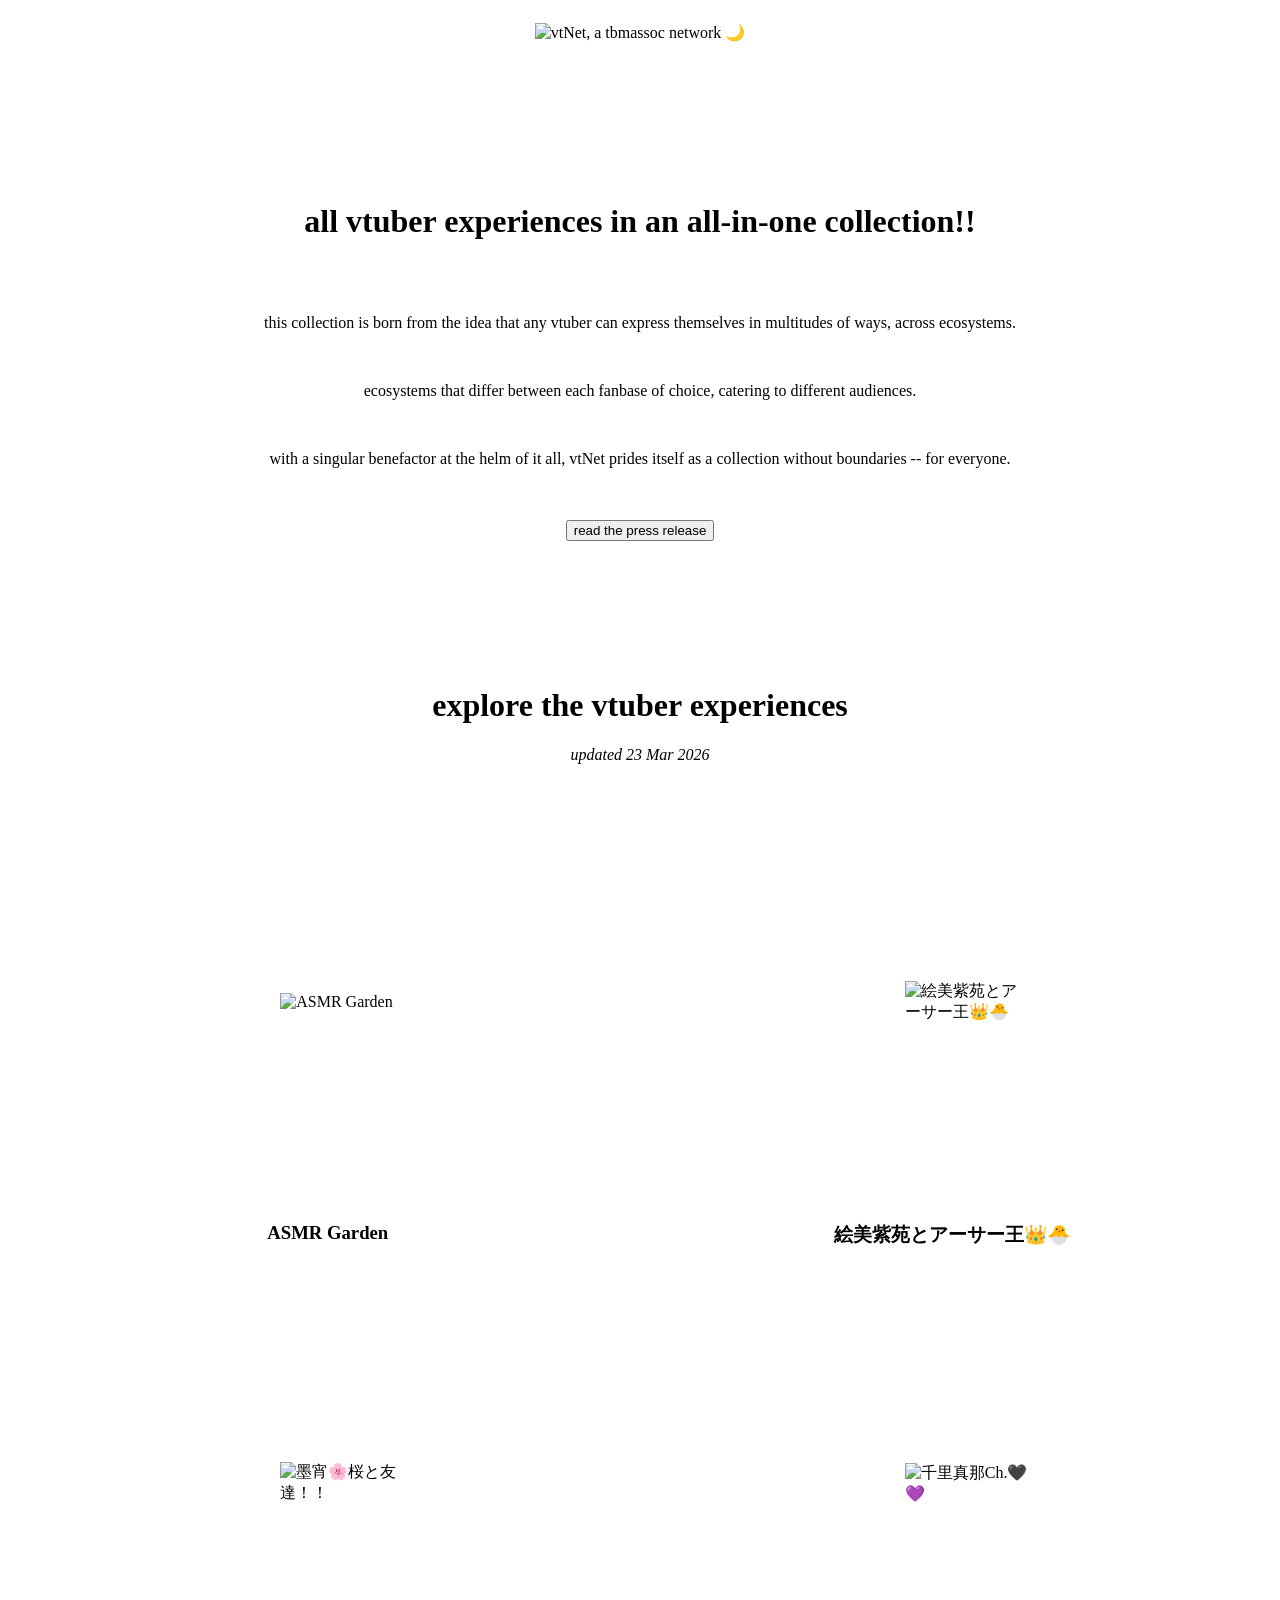
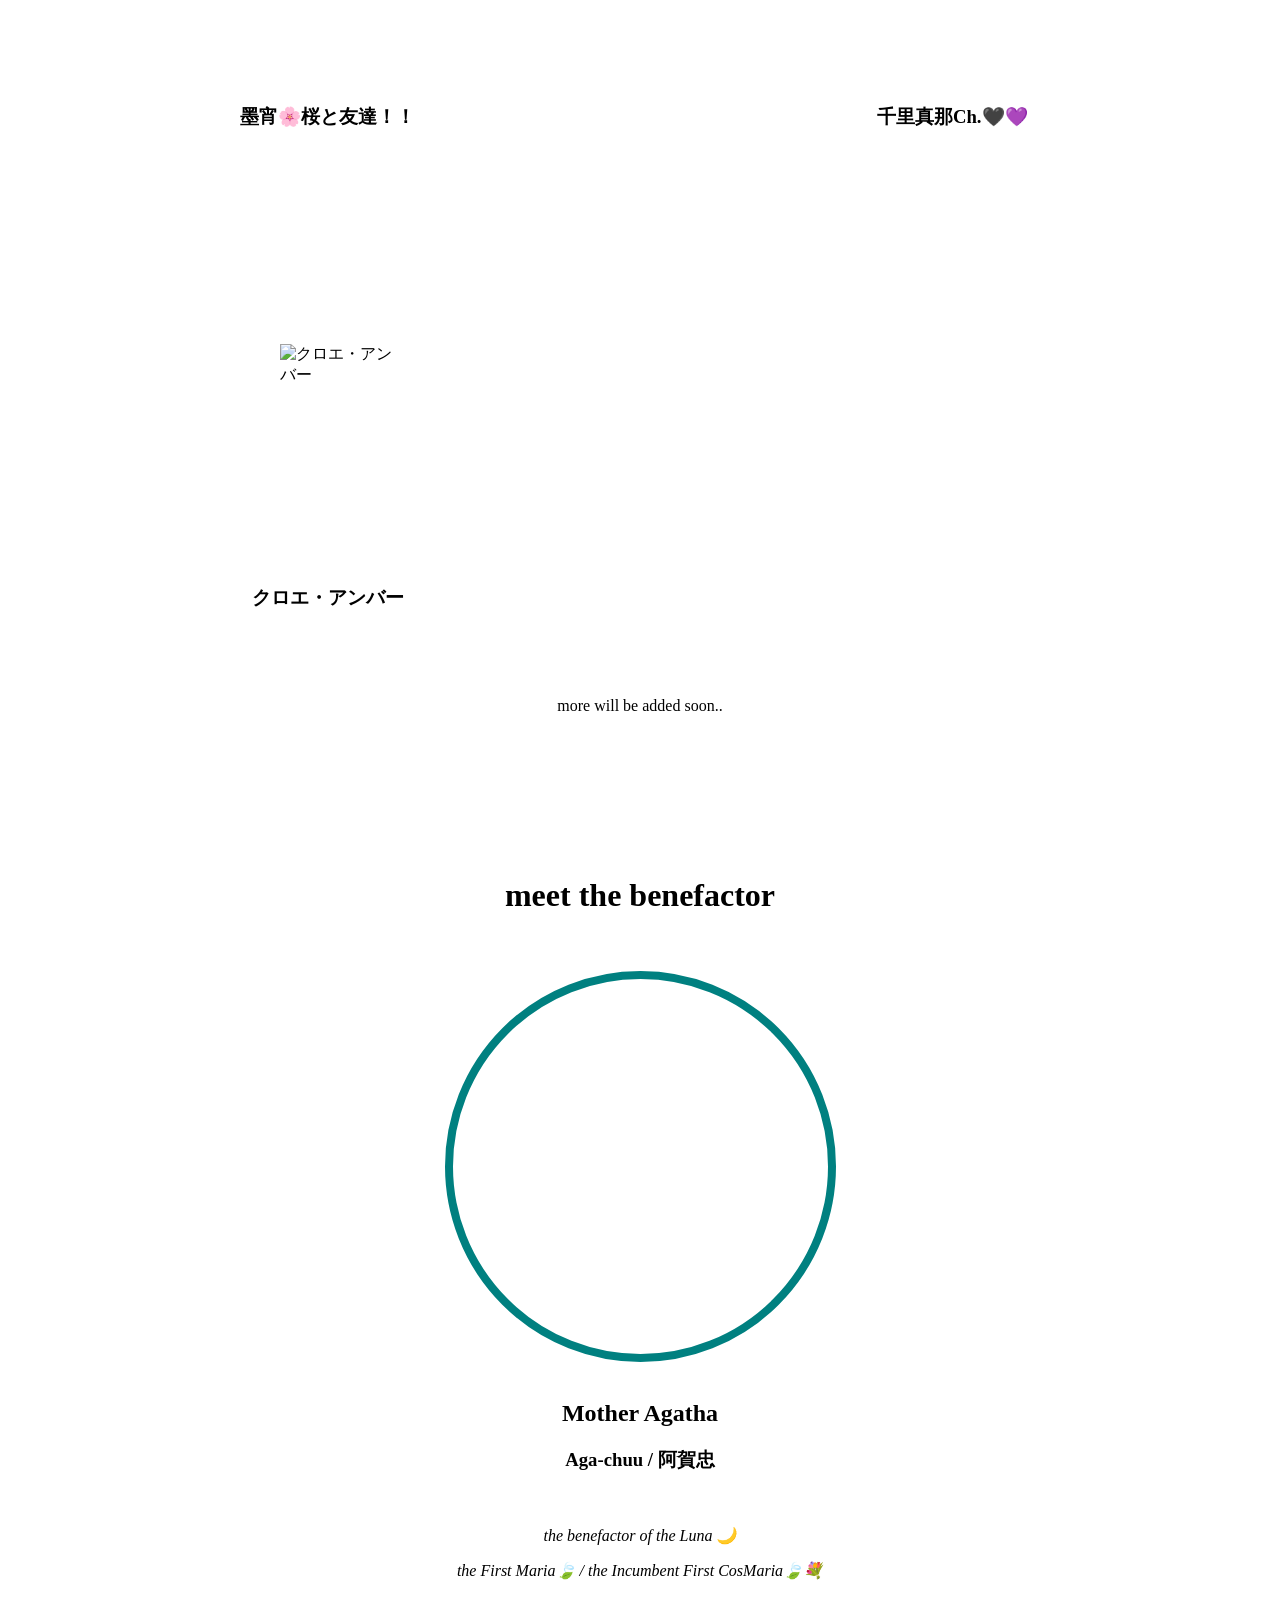
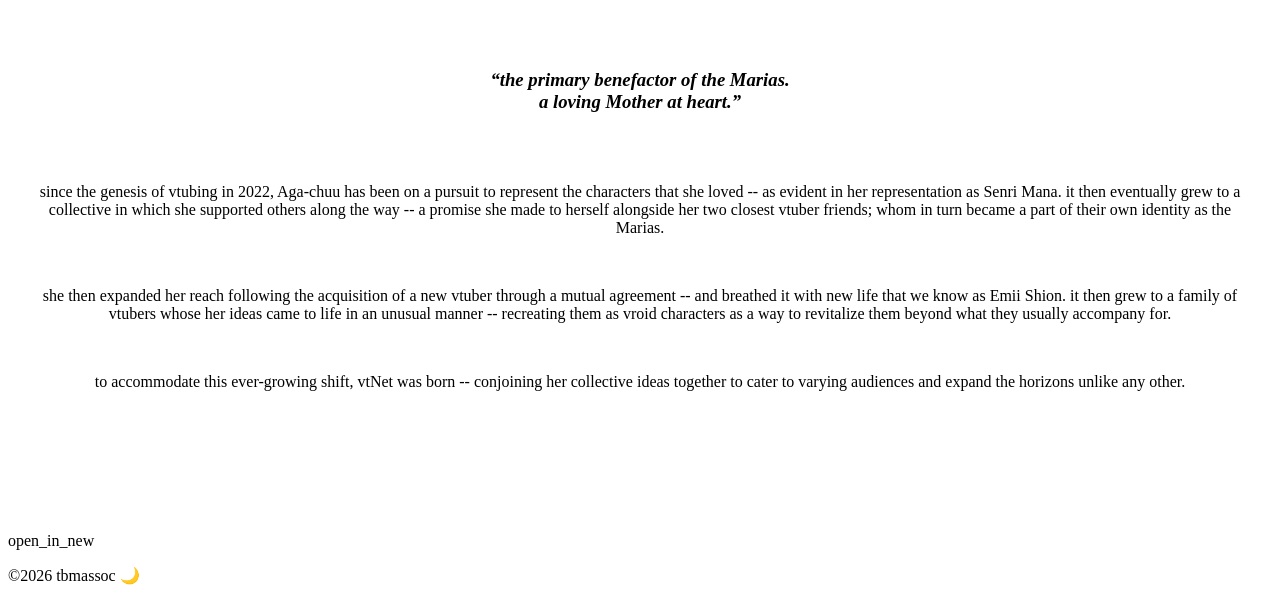
==== index.html @ 3a2d4c18 "some updates just came in." ====
<!DOCTYPE html>
<html lang="en">
  <head>
    <meta charset="UTF-8">
    <meta name="viewport" content="width=device-width, initial-scale=1.0">
    <meta name="author" content="thebelovedmoon">
    <title>vtNet, a tbmassoc network 🌙</title>
    <link rel="icon" href="/assets/svg/luna_light.svg" type="image/x-icon">
    <link rel="icon" href="/assets/svg/luna_dark.svg" type="image/x-icon" media="(prefers-color-scheme: dark)">
    <!-- <meta name="og:type" content="website">
    <meta name="og:title" content="vtNet, a tbmassoc network 🌙">
    <meta name="og:image" content="https://tbmassoc.github.io/assets/images/preview.png">
    <meta name="og:url" content="https://tbmassoc.github.io">
    <meta name="og:description" content="home of the Luna since 2019">
    <meta name="twitter:card" content="summary_large_image">
    <meta name="twitter:site" content="@thebelovedmoon"> -->
    <meta name="theme-color" content="#dcc6bb">
    <meta name="msapplication-TileColor" content="#dcc6bb">
    <meta name="msapplication-navbutton-color" content="#dcc6bb">
    <meta name="apple-mobile-web-app-status-bar-style" content="#dcc6bb">
    <!-- custom css -->
    <link href="/assets/css/main.css" rel="stylesheet" type="text/css" media="all"> <!-- root -->
    <link href="/vtNet/assets/css/main.css" rel="stylesheet" type="text/css" media="all">
    <style type="text/css">
      /* css args here */
    </style>
    <!-- custom js -->
    <script src="/assets/js/main.js" type="text/javascript"></script> <!-- root -->
    <script src="/assets/js/theme.js" type="text/javascript"></script> <!-- theme -->
    <script src="/vtNet/assets/js/theme.js" type="text/javascript"></script>
    <script type="text/javascript">
      function iniziare() {
        // iniziare() args here
      }
    </script>
    <script type="text/javascript">
      // js args here
    </script>
  </head>
  <body onload="init()">
    <div class="laLunaHero" style="padding: 15px; height: 100%; display: flex; justify-content: center; align-items: center; position: -webkit-sticky; position: sticky; top: 0; z-index: -25;">
      <img class="vtNetLogoFull" src="" alt="vtNet, a tbmassoc network 🌙">
    </div>
    <div class="subPageContent">
      <div class="subPageInner" style="padding: 125px 15px;">
        <div style="text-align: center;">
          <h1>all vtuber experiences in an all-in-one collection!!</h1>
          <br><br>
          <p>
            this collection is born from the idea that any vtuber can express themselves
            in multitudes of ways, across ecosystems.
          </p>
          <br>
          <p>
            ecosystems that differ between each fanbase of choice, catering to different
            audiences.
          </p>
          <br>
          <p>
            with a singular benefactor at the helm of it all, vtNet prides itself as a
            collection without boundaries -- for everyone.
          </p>
          <br><br>
          <button onclick="{ window.open('/press/20260323') }">read the press release</button>
        </div>
        <div style="width: 100%; height: 125px;"></div>
        <div style="text-align: center;">
          <h1>explore the vtuber experiences</h1>
          <p style="font-style: italic;">updated 23 Mar 2026</p>
        </div>
        <br><br>
        <div class="vtNetGrid">
          <div class="vtNetVTuber" title="ASMR Garden" onclick="{ window.location.replace('asmrgarden'); }">
            <div class="vtNetVTBG vtNetASMRBG" style="background-image: url('/vtNet/assets/images/backgrounds/hinaversary.png');">
              <div>
                <img class="vtNet-asmrgarden" src="" alt="ASMR Garden">
              </div>
            </div>
            <div class="vtNetVTtxt">
              <h3>ASMR Garden</h3>
            </div>
          </div>
          <div class="vtNetVTuber" title="絵美紫苑とアーサー王👑🐣 (Emii Shion & Arthur Leidram)" onclick="{ window.location.replace('emiishion'); }">
            <div class="vtNetVTBG vtNetEmiiLeidramBG" style="background-image: url('/vtNet/assets/images/backgrounds/emiileidram.png');">
              <div>
                <img class="vtNet-emiishion" src="/vtNet/assets/images/logos/emiishion.png" alt="絵美紫苑とアーサー王👑🐣">
              </div>
            </div>
            <div class="vtNetVTtxt">
              <h3>絵美紫苑とアーサー王👑🐣</h3>
            </div>
          </div>
          <div class="vtNetVTuber" title="墨宵🌸桜と友達！！ (Sumiyoi Sakura and Friends!!)" onclick="{ window.location.replace('sumiyoi'); }">
            <div class="vtNetVTBG vtNetSumiyoiBG">
              <div>
                <img class="vtNet-sumiyoi" src="" alt="墨宵🌸桜と友達！！">
              </div>
            </div>
            <div class="vtNetVTtxt">
              <h3>墨宵🌸桜と友達！！</h3>
            </div>
          </div>
          <div class="vtNetVTuber" title="千里真那Ch.🖤💜 (Senri Mana)" onclick="{ window.location.replace('senrimana'); }">
            <div class="vtNetVTBG vtNetSenriManaBG" style="background-image: url('/vtNet/assets/images/backgrounds/senrimana.png');">
              <div>
                <img class="vtNet-senrimana" src="/vtNet/assets/images/logos/senrimana.png" alt="千里真那Ch.🖤💜">
              </div>
            </div>
            <div class="vtNetVTtxt">
              <h3>千里真那Ch.🖤💜</h3>
            </div>
          </div>
          <div class="vtNetVTuber" title="クロエ・アンバー (Chloe Amber, RT600i)" onclick="{ window.location.replace('rt600i'); }">
            <div class="vtNetVTBG vtNetRT600iBG">
              <div>
                <img class="vtNet-rt600i" src="" alt="クロエ・アンバー">
              </div>
            </div>
            <div class="vtNetVTtxt">
              <h3>クロエ・アンバー</h3>
            </div>
          </div>
        </div>
        <br><br>
        <p style="text-align: center;">more will be added soon..</p>
        <div style="width: 100%; height: 125px;"></div>
        <div style="text-align: center;">
          <h1>meet the benefactor</h1>
          <br><br>
          <div class="firstMaria-png"></div>
          <br>
          <h2>Mother Agatha</h2>
          <h3>Aga-chuu / 阿賀忠</h3>
          <br>
          <p style="font-style: italic;">the benefactor of the Luna 🌙</p>
          <p style="font-style: italic;">the First Maria🍃 / the Incumbent First CosMaria🍃💐</p>
          <br>
          <div class="mariaSocials">
            <i class="bi bi-flower1" title="V三人のマリア" onclick="{ window.open('https://vtresmarias.github.io'); }"></i>
            <i class="bi bi-globe" title="website" onclick="{ window.open('https://thebelovedmoon.github.io'); }"></i>
            <i class="bi bi-twitter-x" title="X" onclick="{ window.open('https://x.com/thebelovedmoon'); }"></i>
            <i class="bi bi-facebook" title="facebook" onclick="{ window.open('https://web.facebook.com/thebelovedmoon'); }"></i>
            <i class="bi bi-instagram" title="instagram" onclick="{ window.open('https://instagram.com/themoon_follow'); }"></i>
            <i class="bi bi-threads" title="threads" onclick="{ window.open('https://threads.com/themoon_follow'); }"></i>
            <i class="bi bi-youtube" title="youtube" onclick="{ window.open('https://youtube.com/@thebelovedmoon'); }"></i>
            <i class="bi bi-twitch" title="twitch" onclick="{ window.open('https://twitch.tv/thebelovedmoon'); }"></i>
            <i class="bi bi-tiktok" title="tiktok" onclick="{ window.open('https://tiktok.com/@themoon_follow'); }"></i>
            <i class="bi bi-reddit" title="reddit" onclick="{ window.open('https://reddit.com/user/thebelovedmoon'); }"></i>
            <i class="bi bi-soundwave" title="soundcloud" onclick="{ window.open('https://soundcloud.com/thebelovedmoon'); }"></i>
            <i class="bi bi-github" title="github" onclick="{ window.open('https://github.com/thebelovedmoon'); }"></i>
            <i class="bi bi-envelope-at-fill" title="email" onclick="{ window.open('mailto:jelsa14018@gmail.com', '_self'); }"></i>
          </div>
          <br><br>
          <h3 style="font-style: italic;">
            &OpenCurlyDoubleQuote;the primary benefactor of the Marias.
            <br>
            a loving Mother at heart.&CloseCurlyDoubleQuote;
          </h3>
          <br><br>
          <p>
            since the genesis of vtubing in 2022, Aga-chuu has been on a pursuit to
            represent the characters that she loved -- as evident in her representation as
            Senri Mana. it then eventually grew to a collective in which she supported
            others along the way -- a promise she made to herself alongside her two
            closest vtuber friends; whom in turn became a part of their own identity as
            the Marias.
          </p>
          <br>
          <p>
            she then expanded her reach following the acquisition of a new vtuber through
            a mutual agreement -- and breathed it with new life that we know as Emii
            Shion. it then grew to a family of vtubers whose her ideas came to life in an
            unusual manner -- recreating them as vroid characters as a way to revitalize
            them beyond what they usually accompany for.
          </p>
          <br>
          <p>
            to accommodate this ever-growing shift, vtNet was born -- conjoining her
            collective ideas together to cater to varying audiences and expand the
            horizons unlike any other.
          </p>
        </div>
      </div>
    </div>
    <footer>
      <div class="extraBtns">
        <span class="material-symbols-outlined themeChanger"></span>
        <span class="material-symbols-outlined" onclick="{ window.open('/') }" title="visit tbmassoc 🌙">open_in_new</span>
      </div>
      <div class="txtFoot">
        <p>©2026 tbmassoc 🌙</p>
      </div>
    </footer>
  </body>
</html>
---- assets/css/main.css ----
@import url("/assets/css/theme.css");
@import url("/vtNet/assets/css/responsive.css");

.vtNetGrid {
  display: grid;
  grid-template-columns: repeat(2, minmax(0, 1fr));
  gap: 15px;
  .vtNetVTuber {
    background-color: var(--background-color);
    color: var(--text-color);
    box-shadow: var(--box-shadow);
    cursor: pointer;
    -webkit-user-select: none;
    -moz-user-select: none;
    user-select: none;
    overflow: hidden;
    border-radius: 15px;
    .vtNetVTBG {
      width: 100%;
      height: auto;
      aspect-ratio: 16 / 9;
      background-size: cover;
      background-position: center center;
      background-repeat: no-repeat;
      div {
        width: 100%;
        height: 100%;
        padding: 15px;
        display: flex;
        justify-content: center;
        align-items: center;
        -webkit-backdrop-filter: blur(1.5px);
        backdrop-filter: blur(1.5px);
        img {
          width: 125px;
          max-width: 100%;
          height: auto;
          filter: var(--filter-drop-shadow);
        }
      }
    }
    .vtNetVTtxt {
      padding: 15px;
      text-align: center;
    }
  }
  .vtNetVTuber:hover { background-color: var(--background-color-hover); }
  .vtNetVTuber:active { background-color: var(--background-color-active); }
}

.firstMaria-png {
  background-color: var(--background-color);
  background-image: url("/vtNet/assets/images/firstMaria_2024.png");
  background-size: 125%;
  background-position: 10% 5%;
  background-repeat: no-repeat;
  width: 375px;
  max-width: 100%;
  height: auto;
  aspect-ratio: 1 / 1;
  margin: 0 auto;
  border: 8.75px solid teal;
  border-radius: 50%;
  box-shadow: var(--box-shadow);
}
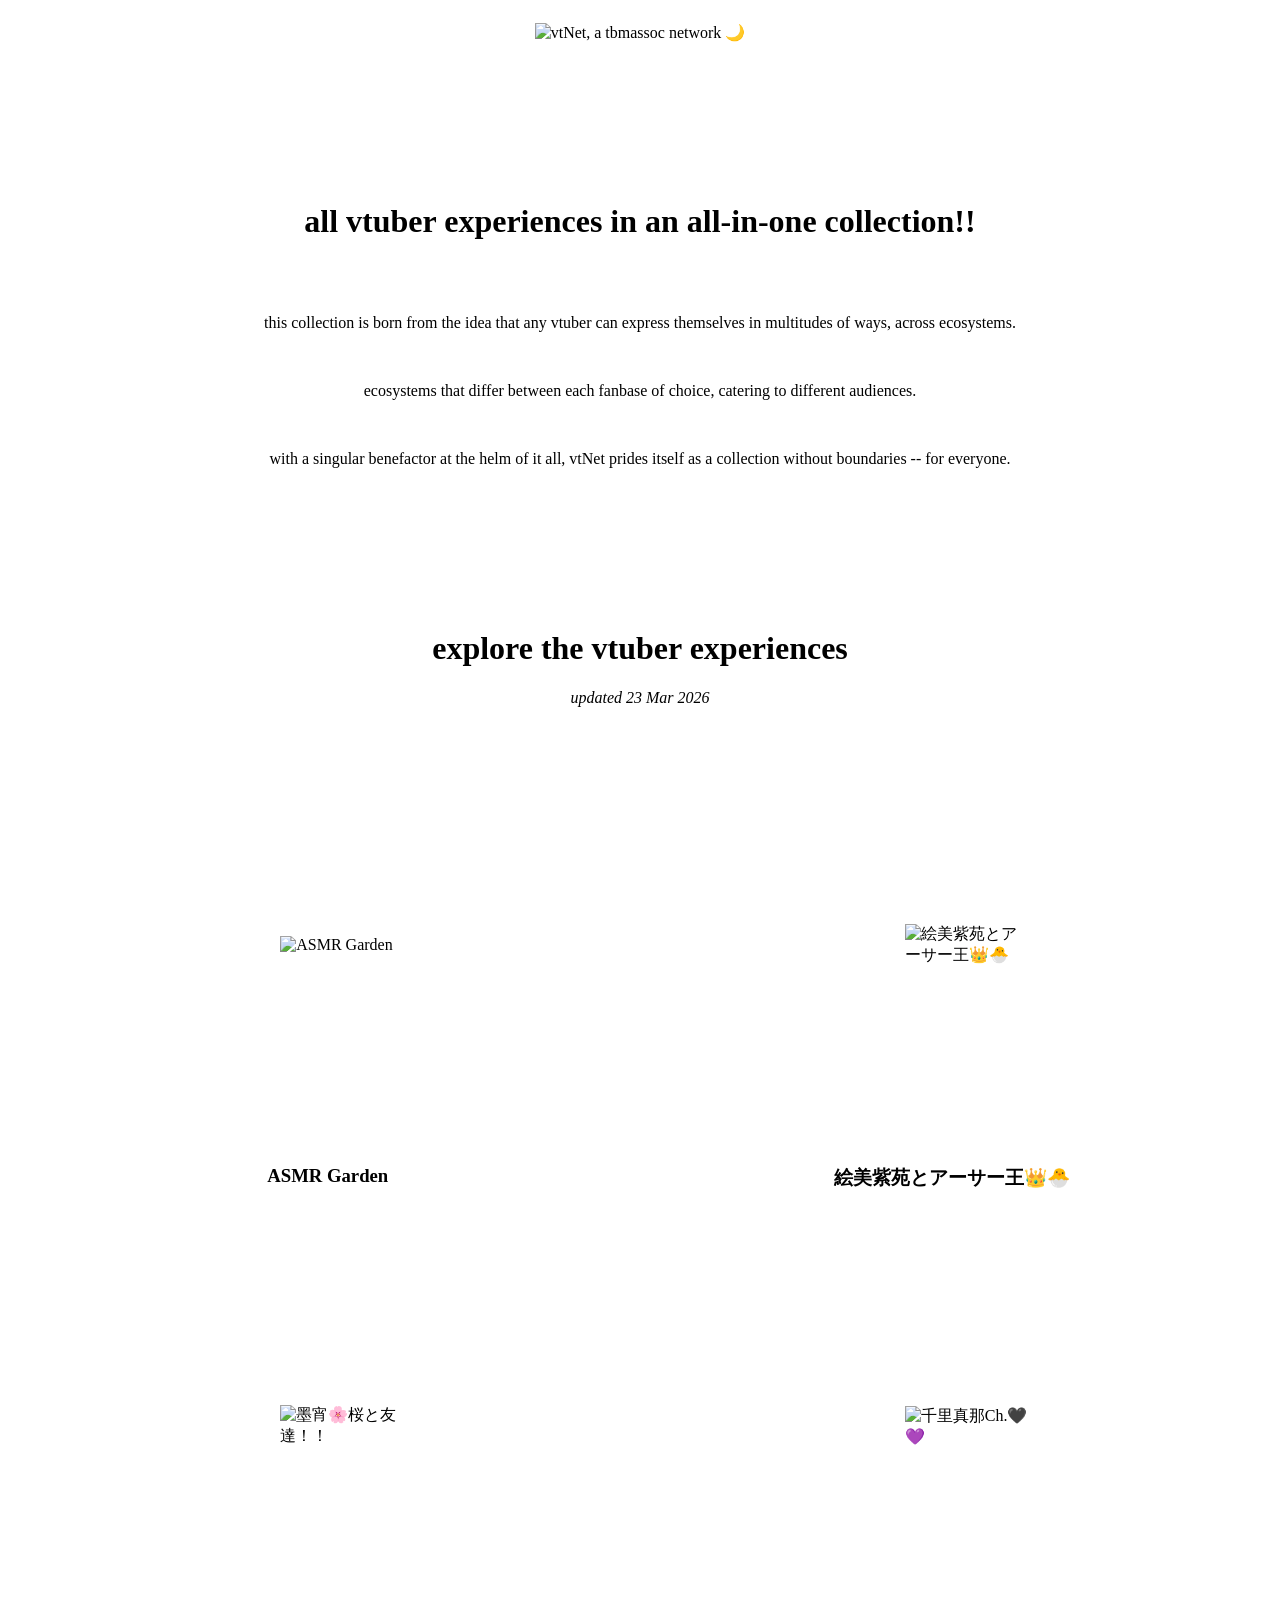
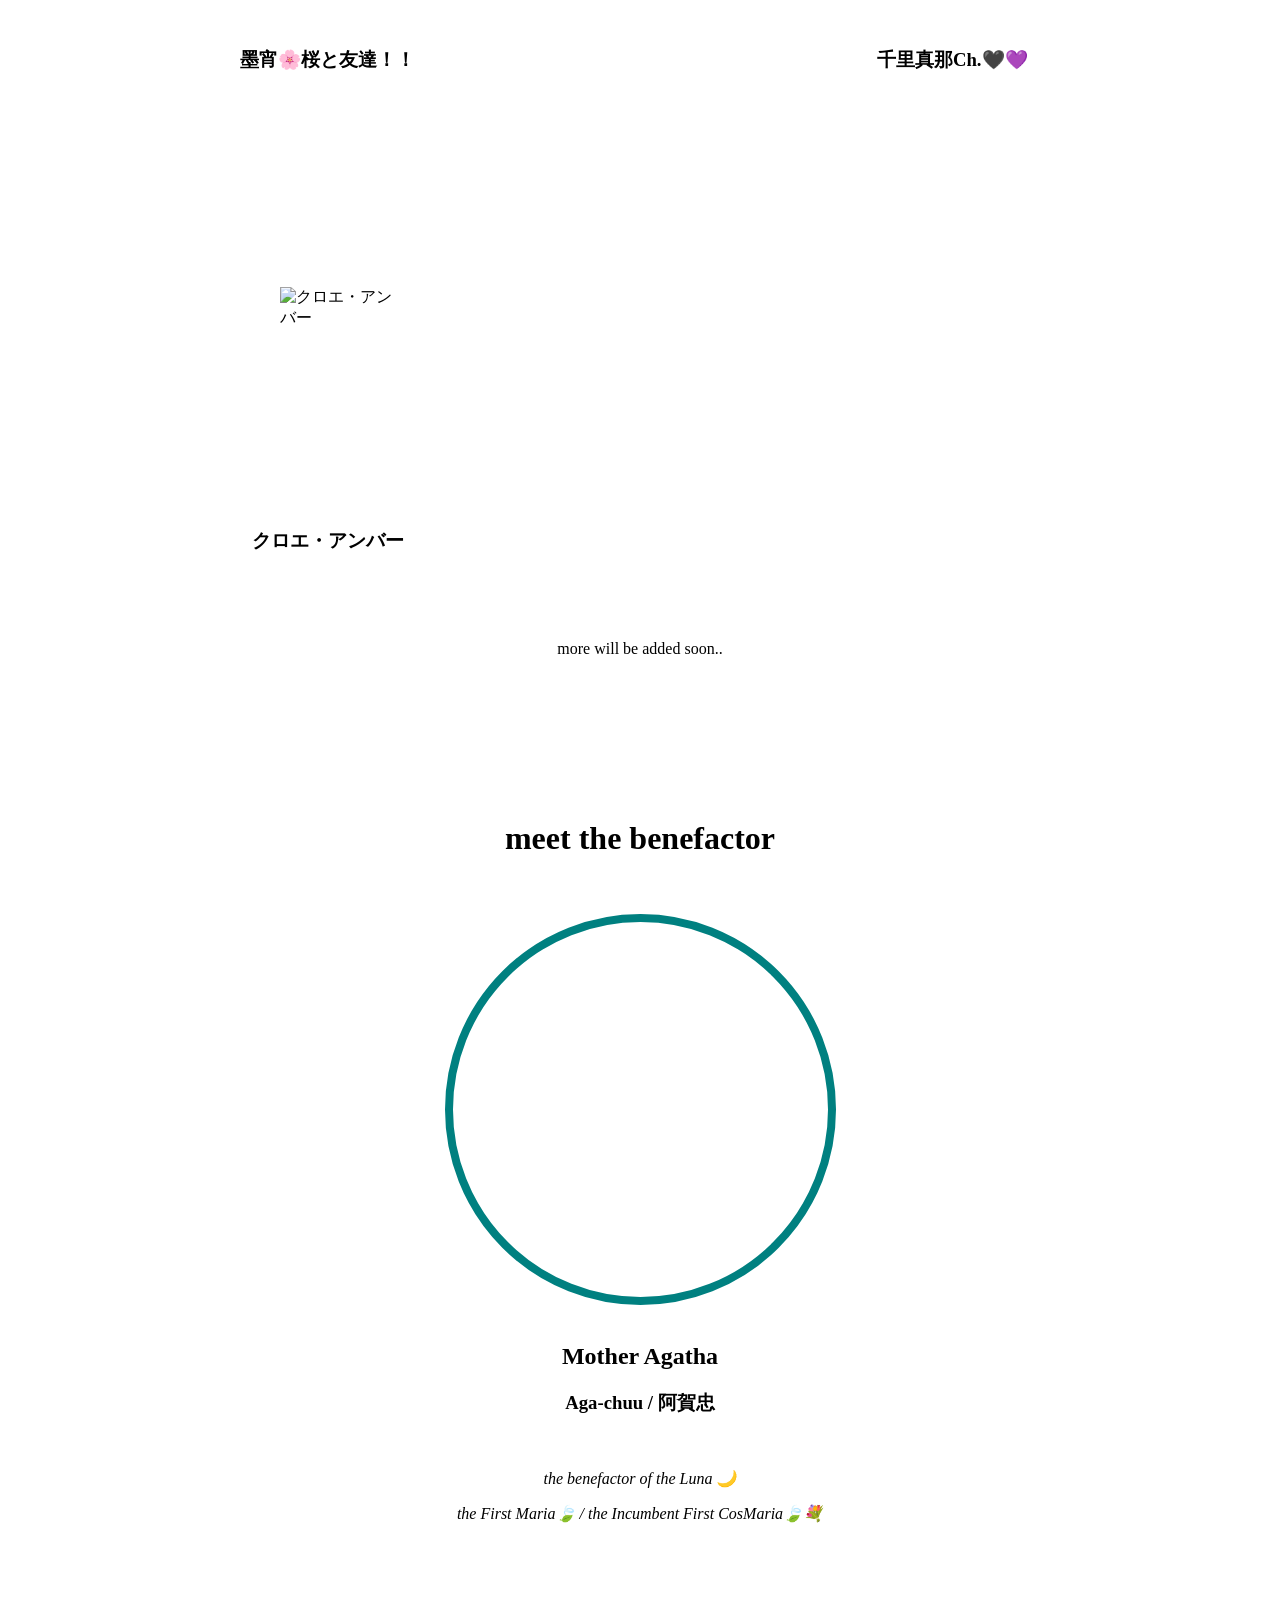
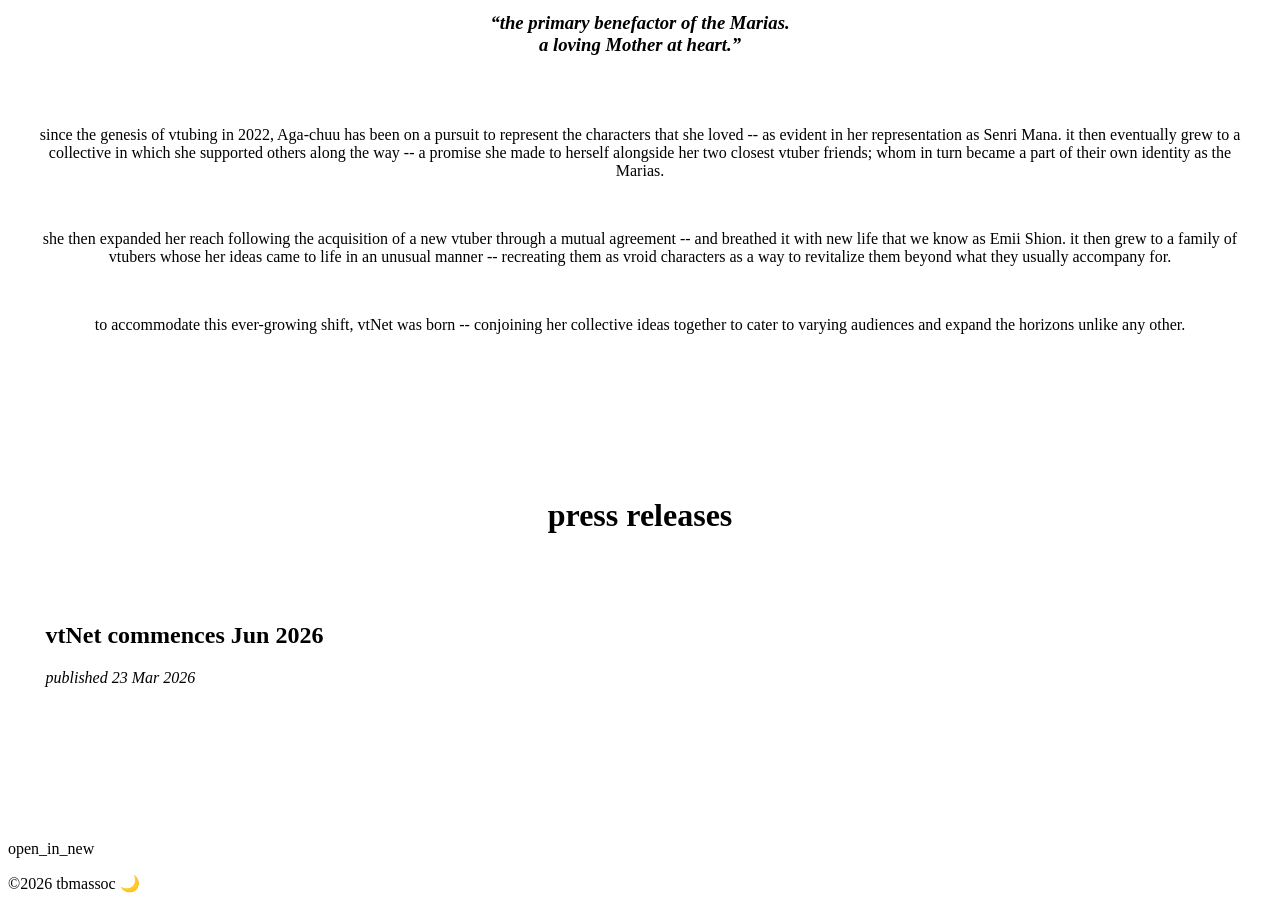
==== commit 8fc10d68: "some few updates I guess - press release button moved to bottom - vtNet yt player provisioned \o/" ====
--- a/index.html
+++ b/index.html
@@ -38,6 +38,16 @@
     </script>
   </head>
   <body onload="init()">
+    <div class="vtPlayer">
+      <iframe
+        src="https://www.youtube-nocookie.com/embed/iQGWVGfHb9o?playlist=iQGWVGfHb9o&loop=1&controls=0&autoplay=1&mute=1&rel=0&showinfo=0&modestbranding=1&playsinline=1"
+        title="vtNet Player"
+        frameborder="0"
+        allow="autoplay"
+        loop>
+      </iframe>
+      <button onclick="{ window.open('https://youtu.be/iQGWVGfHb9o'); }">watch the debut+introduction stream</button>
+    </div>
     <div class="laLunaHero" style="padding: 15px; height: 100%; display: flex; justify-content: center; align-items: center; position: -webkit-sticky; position: sticky; top: 0; z-index: -25;">
       <img class="vtNetLogoFull" src="" alt="vtNet, a tbmassoc network 🌙">
     </div>
@@ -59,9 +69,9 @@
           <p>
             with a singular benefactor at the helm of it all, vtNet prides itself as a
             collection without boundaries -- for everyone.
-          </p>
-          <br><br>
-          <button onclick="{ window.open('/press/20260323') }">read the press release</button>
+          <!-- </p>
+          <br><br>
+          <button onclick="{ window.open('/press/20260323') }">read the press release</button> -->
         </div>
         <div style="width: 100%; height: 125px;"></div>
         <div style="text-align: center;">
@@ -180,6 +190,15 @@
             horizons unlike any other.
           </p>
         </div>
+        <div style="width: 100%; height: 125px;"></div>
+        <div style="text-align: center;">
+          <h1>press releases</h1>
+        </div>
+        <br><br>
+        <div class="pressArticleBtn" onclick="{ window.open('/press/20260323'); }">
+          <h2>vtNet commences Jun 2026</h2>
+          <p style="font-style: italic;">published 23 Mar 2026</p>
+        </div>
       </div>
     </div>
     <footer>
--- a/assets/css/main.css
+++ b/assets/css/main.css
@@ -62,4 +62,39 @@
   border: 8.75px solid teal;
   border-radius: 50%;
   box-shadow: var(--box-shadow);
-}+}
+
+.vtPlayer {
+  width: 100%;
+  height: 100%;
+  position: relative;
+  background-color: var(--background-color);
+  * { position: absolute; }
+  iframe {
+    width: 100%;
+    height: 100%;
+    border: none;
+    pointer-events: none;
+  }
+  button {
+    background-color: #3d374c !important;
+    color: #dcc6bb !important;
+    max-width: 100%;
+    cursor: pointer;
+    bottom: 15px;
+    left: 50%;
+    transform: translateX(-50%);
+  }
+  button:hover { background-color: #312c3d !important; }
+  button:active { background-color: #514964 !important; }
+}
+
+.pressArticleBtn {
+  background-color: var(--text-color);
+  color: var(--background-color);
+  padding: calc(15px * 0.75) calc(30px * 0.75);
+  border-radius: 7.5px;
+  box-shadow: var(--box-shadow);
+}
+.pressArticleBtn:hover { background-color: var(--text-color-hover); }
+.pressArticleBtn:active { background-color: var(--text-color-active); }
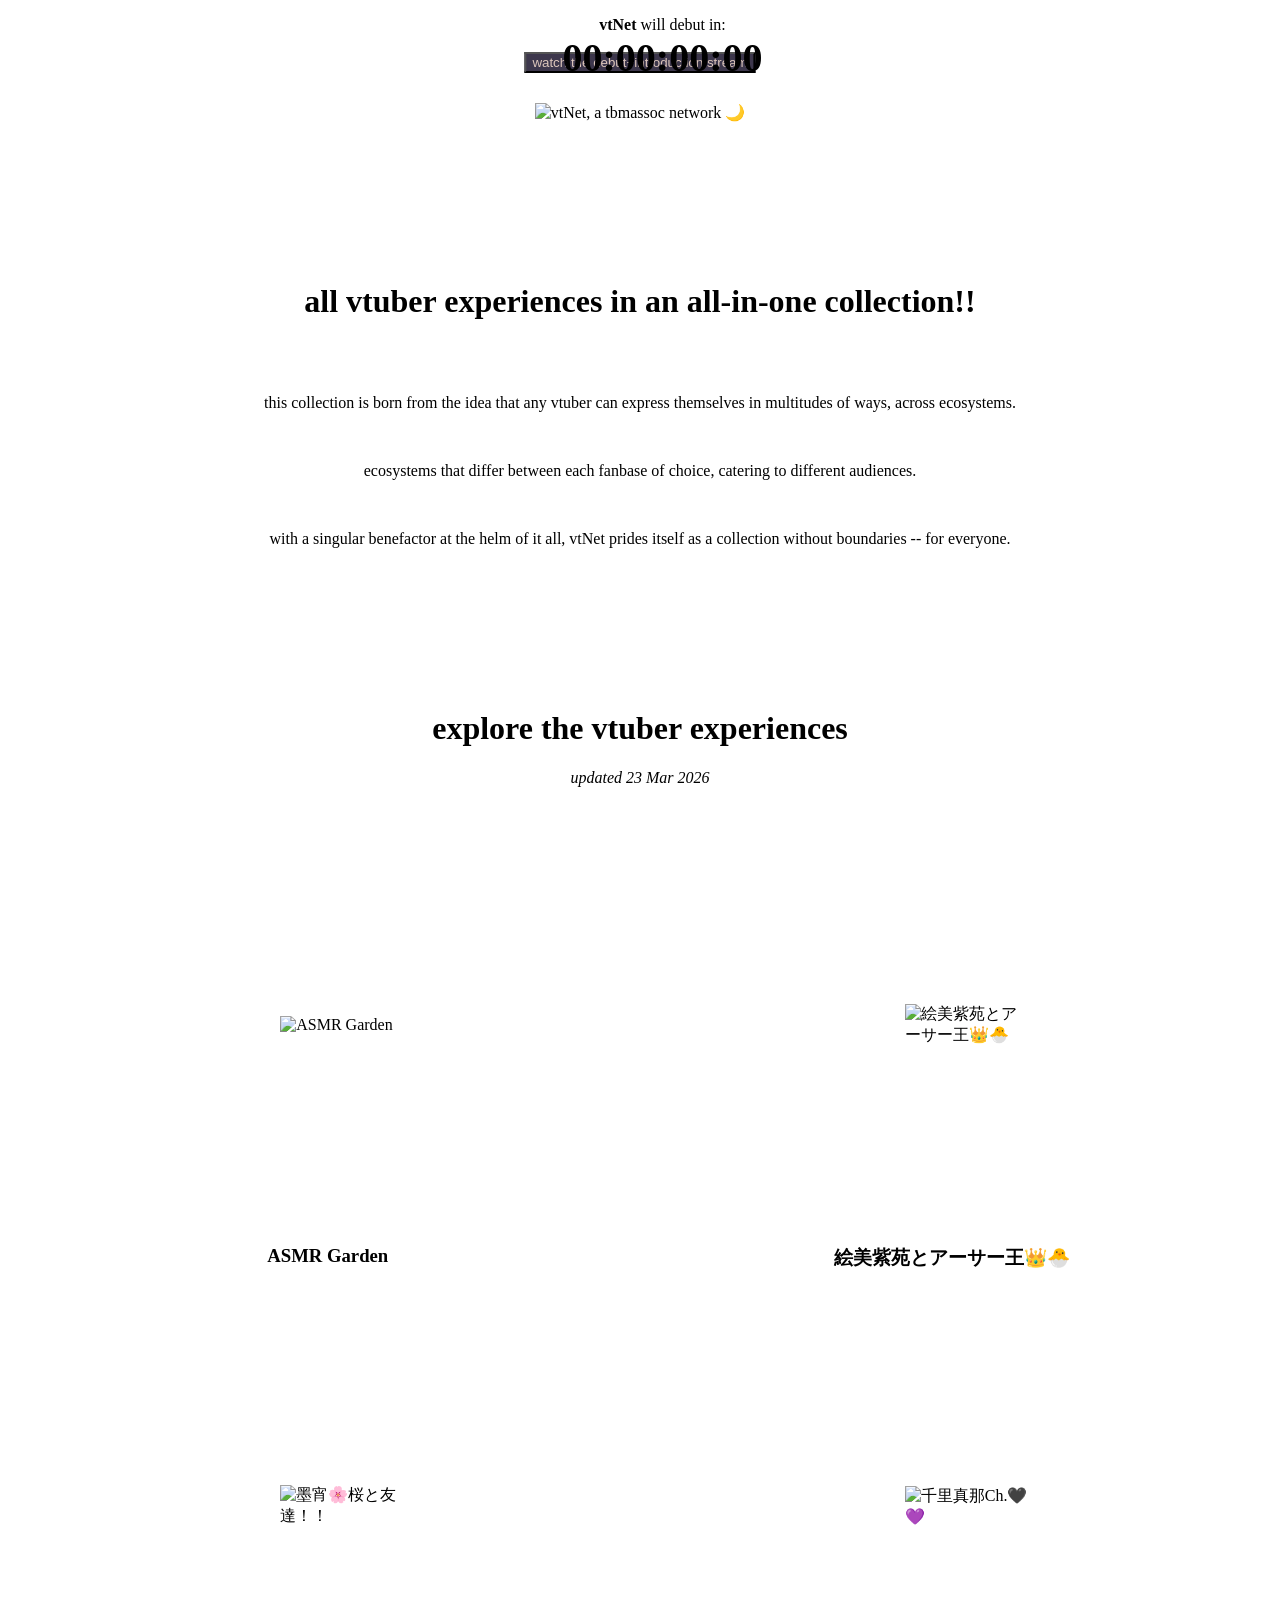
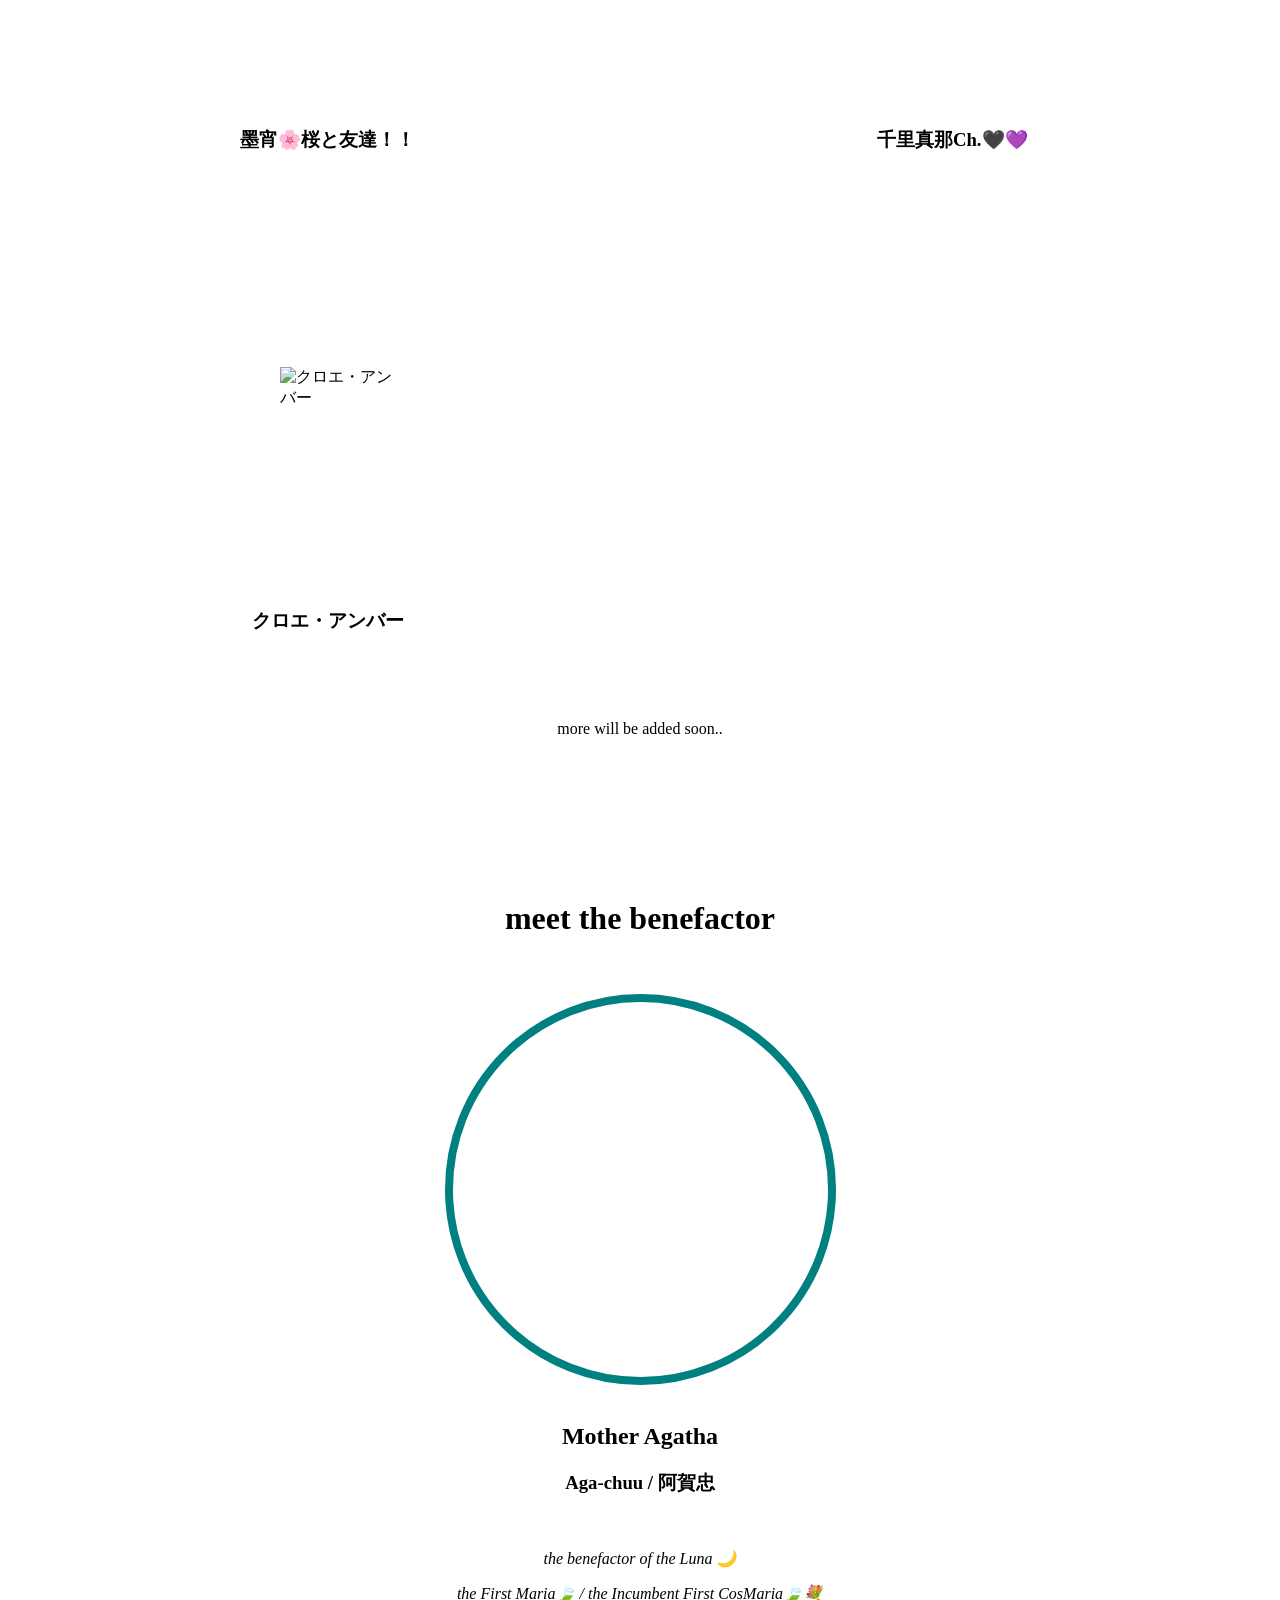
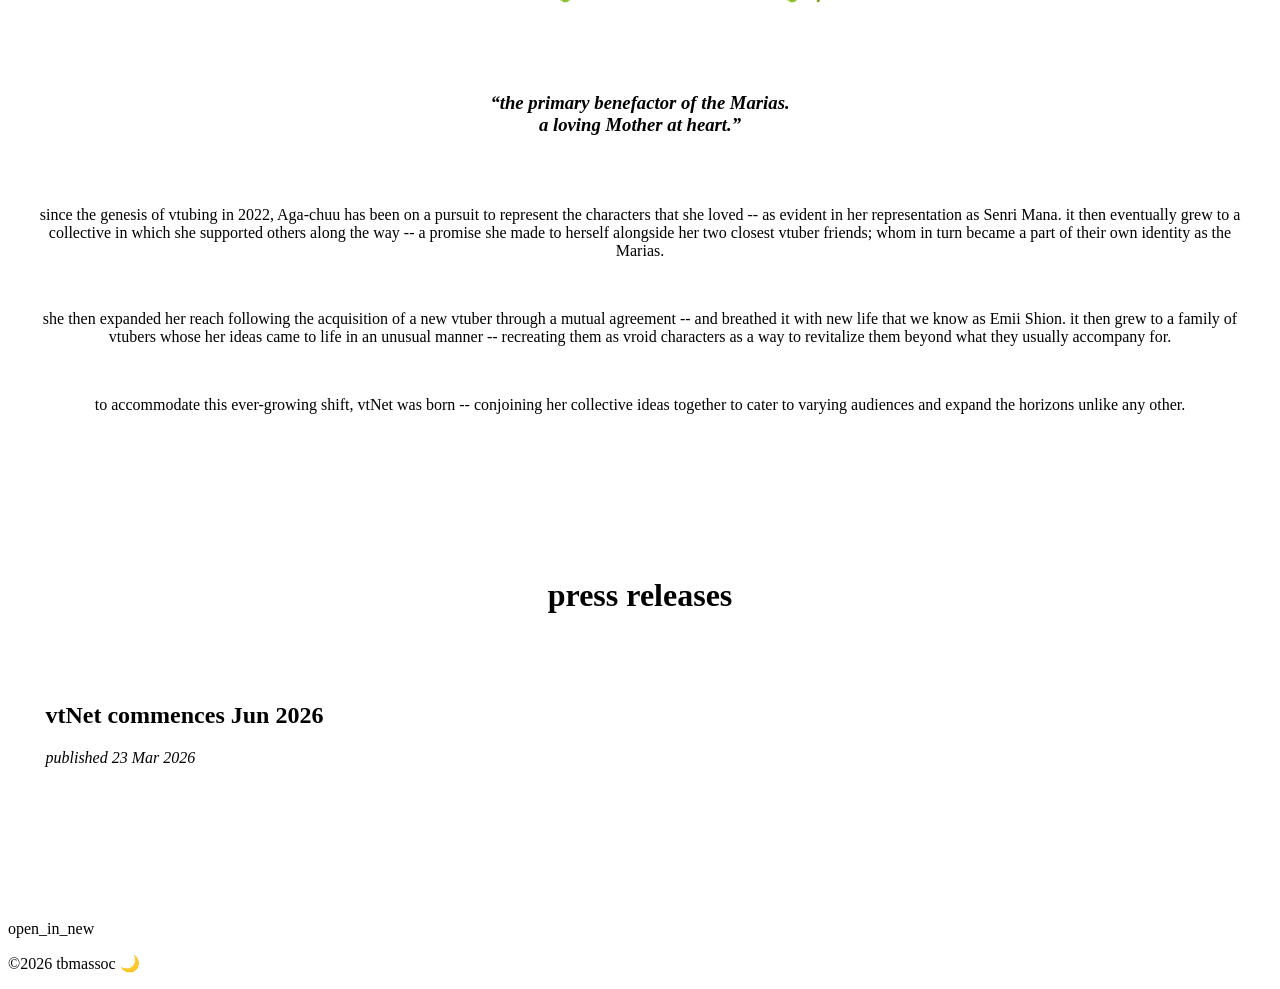
==== commit adf18fe9: "timer" ====
--- a/index.html
+++ b/index.html
@@ -27,10 +27,13 @@
     <!-- custom js -->
     <script src="/assets/js/main.js" type="text/javascript"></script> <!-- root -->
     <script src="/assets/js/theme.js" type="text/javascript"></script> <!-- theme -->
+    <script src="/vtNet/assets/js/vtNet.js" type="text/javascript"></script>
     <script src="/vtNet/assets/js/theme.js" type="text/javascript"></script>
     <script type="text/javascript">
       function iniziare() {
         // iniziare() args here
+        vtNetPlayerAdjuster();
+        vtNetTimer();
       }
     </script>
     <script type="text/javascript">
@@ -38,6 +41,10 @@
     </script>
   </head>
   <body onload="init()">
+    <header>
+      <span><b>vtNet</b> will debut in:</span>
+      <p>00:00:00:00</p>
+    </header>
     <div class="vtPlayer">
       <iframe
         src="https://www.youtube-nocookie.com/embed/iQGWVGfHb9o?playlist=iQGWVGfHb9o&loop=1&controls=0&autoplay=1&mute=1&rel=0&showinfo=0&modestbranding=1&playsinline=1"
@@ -49,7 +56,7 @@
       <button onclick="{ window.open('https://youtu.be/iQGWVGfHb9o'); }">watch the debut+introduction stream</button>
     </div>
     <div class="laLunaHero" style="padding: 15px; height: 100%; display: flex; justify-content: center; align-items: center; position: -webkit-sticky; position: sticky; top: 0; z-index: -25;">
-      <img class="vtNetLogoFull" src="" alt="vtNet, a tbmassoc network 🌙">
+      <img class="vtNetLogoFull" alt="vtNet, a tbmassoc network 🌙">
     </div>
     <div class="subPageContent">
       <div class="subPageInner" style="padding: 125px 15px;">
@@ -73,7 +80,7 @@
           <br><br>
           <button onclick="{ window.open('/press/20260323') }">read the press release</button> -->
         </div>
-        <div style="width: 100%; height: 125px;"></div>
+        <div style="width: 100%; height: 125px;"></div> <!-- separator -->
         <div style="text-align: center;">
           <h1>explore the vtuber experiences</h1>
           <p style="font-style: italic;">updated 23 Mar 2026</p>
@@ -83,14 +90,14 @@
           <div class="vtNetVTuber" title="ASMR Garden" onclick="{ window.location.replace('asmrgarden'); }">
             <div class="vtNetVTBG vtNetASMRBG" style="background-image: url('/vtNet/assets/images/backgrounds/hinaversary.png');">
               <div>
-                <img class="vtNet-asmrgarden" src="" alt="ASMR Garden">
+                <img class="vtNet-asmrgarden" alt="ASMR Garden">
               </div>
             </div>
             <div class="vtNetVTtxt">
               <h3>ASMR Garden</h3>
             </div>
           </div>
-          <div class="vtNetVTuber" title="絵美紫苑とアーサー王👑🐣 (Emii Shion & Arthur Leidram)" onclick="{ window.location.replace('emiishion'); }">
+          <div class="vtNetVTuber" title="絵美紫苑とアーサー王👑🐣 (Emii Shion & Arthur Regina Leidram)" onclick="{ window.location.replace('emiishion'); }">
             <div class="vtNetVTBG vtNetEmiiLeidramBG" style="background-image: url('/vtNet/assets/images/backgrounds/emiileidram.png');">
               <div>
                 <img class="vtNet-emiishion" src="/vtNet/assets/images/logos/emiishion.png" alt="絵美紫苑とアーサー王👑🐣">
@@ -103,7 +110,7 @@
           <div class="vtNetVTuber" title="墨宵🌸桜と友達！！ (Sumiyoi Sakura and Friends!!)" onclick="{ window.location.replace('sumiyoi'); }">
             <div class="vtNetVTBG vtNetSumiyoiBG">
               <div>
-                <img class="vtNet-sumiyoi" src="" alt="墨宵🌸桜と友達！！">
+                <img class="vtNet-sumiyoi" alt="墨宵🌸桜と友達！！">
               </div>
             </div>
             <div class="vtNetVTtxt">
@@ -123,7 +130,7 @@
           <div class="vtNetVTuber" title="クロエ・アンバー (Chloe Amber, RT600i)" onclick="{ window.location.replace('rt600i'); }">
             <div class="vtNetVTBG vtNetRT600iBG">
               <div>
-                <img class="vtNet-rt600i" src="" alt="クロエ・アンバー">
+                <img class="vtNet-rt600i" alt="クロエ・アンバー">
               </div>
             </div>
             <div class="vtNetVTtxt">
@@ -133,7 +140,7 @@
         </div>
         <br><br>
         <p style="text-align: center;">more will be added soon..</p>
-        <div style="width: 100%; height: 125px;"></div>
+        <div style="width: 100%; height: 125px;"></div> <!-- separator -->
         <div style="text-align: center;">
           <h1>meet the benefactor</h1>
           <br><br>
@@ -190,7 +197,7 @@
             horizons unlike any other.
           </p>
         </div>
-        <div style="width: 100%; height: 125px;"></div>
+        <div style="width: 100%; height: 125px;"></div> <!-- separator -->
         <div style="text-align: center;">
           <h1>press releases</h1>
         </div>
--- a/assets/css/main.css
+++ b/assets/css/main.css
@@ -1,5 +1,30 @@
 @import url("/assets/css/theme.css");
 @import url("/vtNet/assets/css/responsive.css");
+
+header {
+  width: 100%;
+  height: auto;
+  padding: 7.5px calc(15px * 1.5);
+  background-color: var(--background-color);
+  box-shadow: var(--box-shadow);
+  display: block;
+  text-align: center;
+  position: -webkit-sticky;
+  position: sticky;
+  top: 0;
+  z-index: 1000;
+  * {
+    margin: 0;
+    display: block;
+  }
+  p {
+    font-size: 2.5em;
+    font-weight: bold;
+  }
+  span {
+    * { display: initial; }
+  }
+}
 
 .vtNetGrid {
   display: grid;
@@ -46,6 +71,72 @@
   }
   .vtNetVTuber:hover { background-color: var(--background-color-hover); }
   .vtNetVTuber:active { background-color: var(--background-color-active); }
+  .vtNetProfile {
+    width: 100%;
+    img {
+      width: 100%;
+      height: auto;
+      aspect-ratio: 1 / 1;
+      border-radius: 50%;
+      box-shadow: var(--box-shadow);
+    }
+    div {
+      width: 100%;
+      text-align: center;
+    }
+  }
+  .asmrStory {
+    width: 100%;
+    text-align: center;
+    * { margin: 0; }
+    img {
+      width: 360px;
+      max-width: 100%;
+      height: auto;
+      margin: 0 auto;
+      border-radius: 15px;
+      box-shadow: var(--box-shadow);
+    }
+    .readingPercent {
+      width: 75%;
+      height: calc(15px / 2);
+      margin: 0 auto;
+      background-color: var(--text-color);
+      .readingPercentFill {
+        height: 100%;
+        background-color: #008080;
+      }
+    }
+    .refBtns {
+      * {
+        display: inline-block;
+        margin: 0 calc(15px / 4);
+      }
+    }
+  }
+  .senriYearly {
+    width: 100%;
+    height: auto;
+    aspect-ratio: 16 / 9;
+    box-shadow: var(--box-shadow);
+    position: relative;
+    border-radius: 15px;
+    cursor: pointer;
+    img {
+      width: 100%;
+      height: 100%;
+      -o-object-fit: cover;
+      object-fit: cover;
+      border-radius: inherit;
+      position: absolute;
+    }
+    div {
+      width: 100%;
+      height: 100%;
+      position: absolute;
+    }
+    div:hover { background-color: var(--background-color-25); }
+  }
 }
 
 .firstMaria-png {
@@ -79,6 +170,7 @@
   button {
     background-color: #3d374c !important;
     color: #dcc6bb !important;
+    width: max-content;
     max-width: 100%;
     cursor: pointer;
     bottom: 15px;
@@ -97,4 +189,103 @@
   box-shadow: var(--box-shadow);
 }
 .pressArticleBtn:hover { background-color: var(--text-color-hover); }
-.pressArticleBtn:active { background-color: var(--text-color-active); }+.pressArticleBtn:active { background-color: var(--text-color-active); }
+
+span[class^="animeRef"] {
+  cursor: help;
+  text-decoration: underline dotted;
+}
+
+.sumiyoiAndFriendsPNG {
+  width: 100%;
+  height: auto;
+  aspect-ratio: 16 / 8;
+  background-image: url("/vtNet/assets/images/vtuber/sumiyoi/sumiyoi_and_friends_head.png");
+  background-size: 115%;
+  background-position: center top;
+  background-repeat: no-repeat;
+}
+
+.leidramStory {
+  width: 100%;
+  height: auto;
+  aspect-ratio: 16 / 6;
+  position: relative;
+  box-shadow: var(--box-shadow);
+  cursor: pointer;
+  border-radius: 15px;
+  .leidramStoryOVL {
+    width: 100%;
+    height: 100%;
+    position: absolute;
+    border-radius: inherit;
+  }
+  .leidramStoryOVL:hover { background-color: var(--background-color-25); }
+  img {
+    width: 100%;
+    height: 100%;
+    -o-object-fit: cover;
+    object-fit: cover;
+    -o-object-position: center 20%;
+    object-position: center 20%;
+    position: absolute;
+    border-radius: inherit;
+  }
+}
+
+.leidramStoryViewer {
+  position: absolute;
+  z-index: 2022;
+  width: 100vw;
+  height: 100vh;
+  -webkit-backdrop-filter: blur(1em);
+  backdrop-filter: blur(1em);
+  background-color: var(--background-color-25);
+  display: none; /* must be flex when summoned */
+  justify-content: center;
+  align-items: center;
+  .leidramStoryTxt {
+    width: calc(120px * 5);
+    max-width: 100%;
+    padding: 30px 15px;
+    text-align: center;
+    background-color: var(--background-color);
+    border-radius: 15px;
+    box-shadow: var(--box-shadow);
+    * { margin: 0; }
+  }
+}
+
+.senriAga {
+  width: 100%;
+  height: auto;
+  aspect-ratio: 16 / 7;
+  background-image: url("/vtNet/assets/images/vtuber/senrimana/Kaiza_Aga.png");
+  background-size: 125%;
+  background-position: center 20%;
+  background-repeat: no-repeat;
+}
+
+.chloeAmber {
+  width: 480px;
+  max-width: 100%;
+  height: auto;
+  aspect-ratio: 1 / 1;
+  margin: 0 auto;
+  background-color: #f7dfc7;
+  background-image: url("/vtNet/assets/images/vtuber/rt600i/ChloeAmber.png");
+  background-size: 300%;
+  background-position: 50.5% top;
+  background-repeat: no-repeat;
+  border-radius: 50%;
+  box-shadow: var(--box-shadow);
+}
+
+.ytPreview {
+  width: 100%;
+  height: auto;
+  aspect-ratio: 16 / 9;
+  border: none;
+  border-radius: 15px;
+  box-shadow: var(--box-shadow);
+}
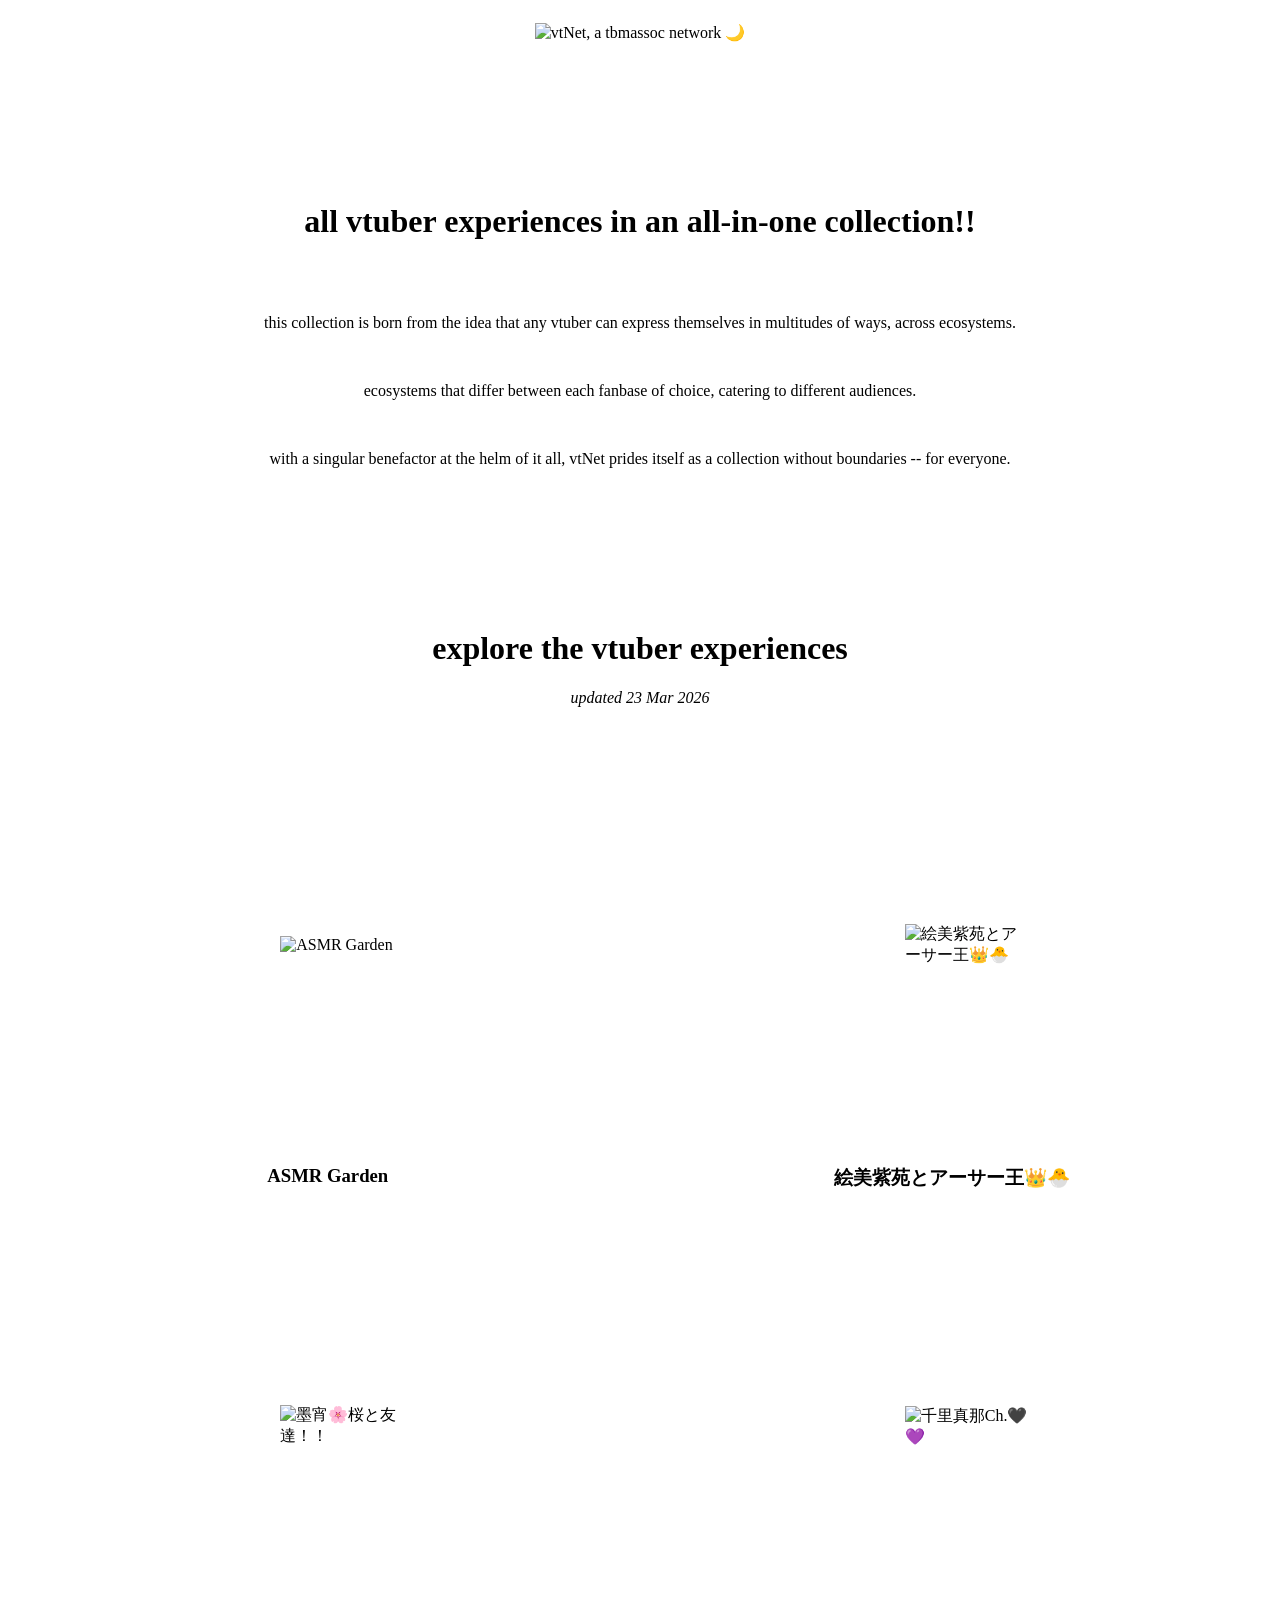
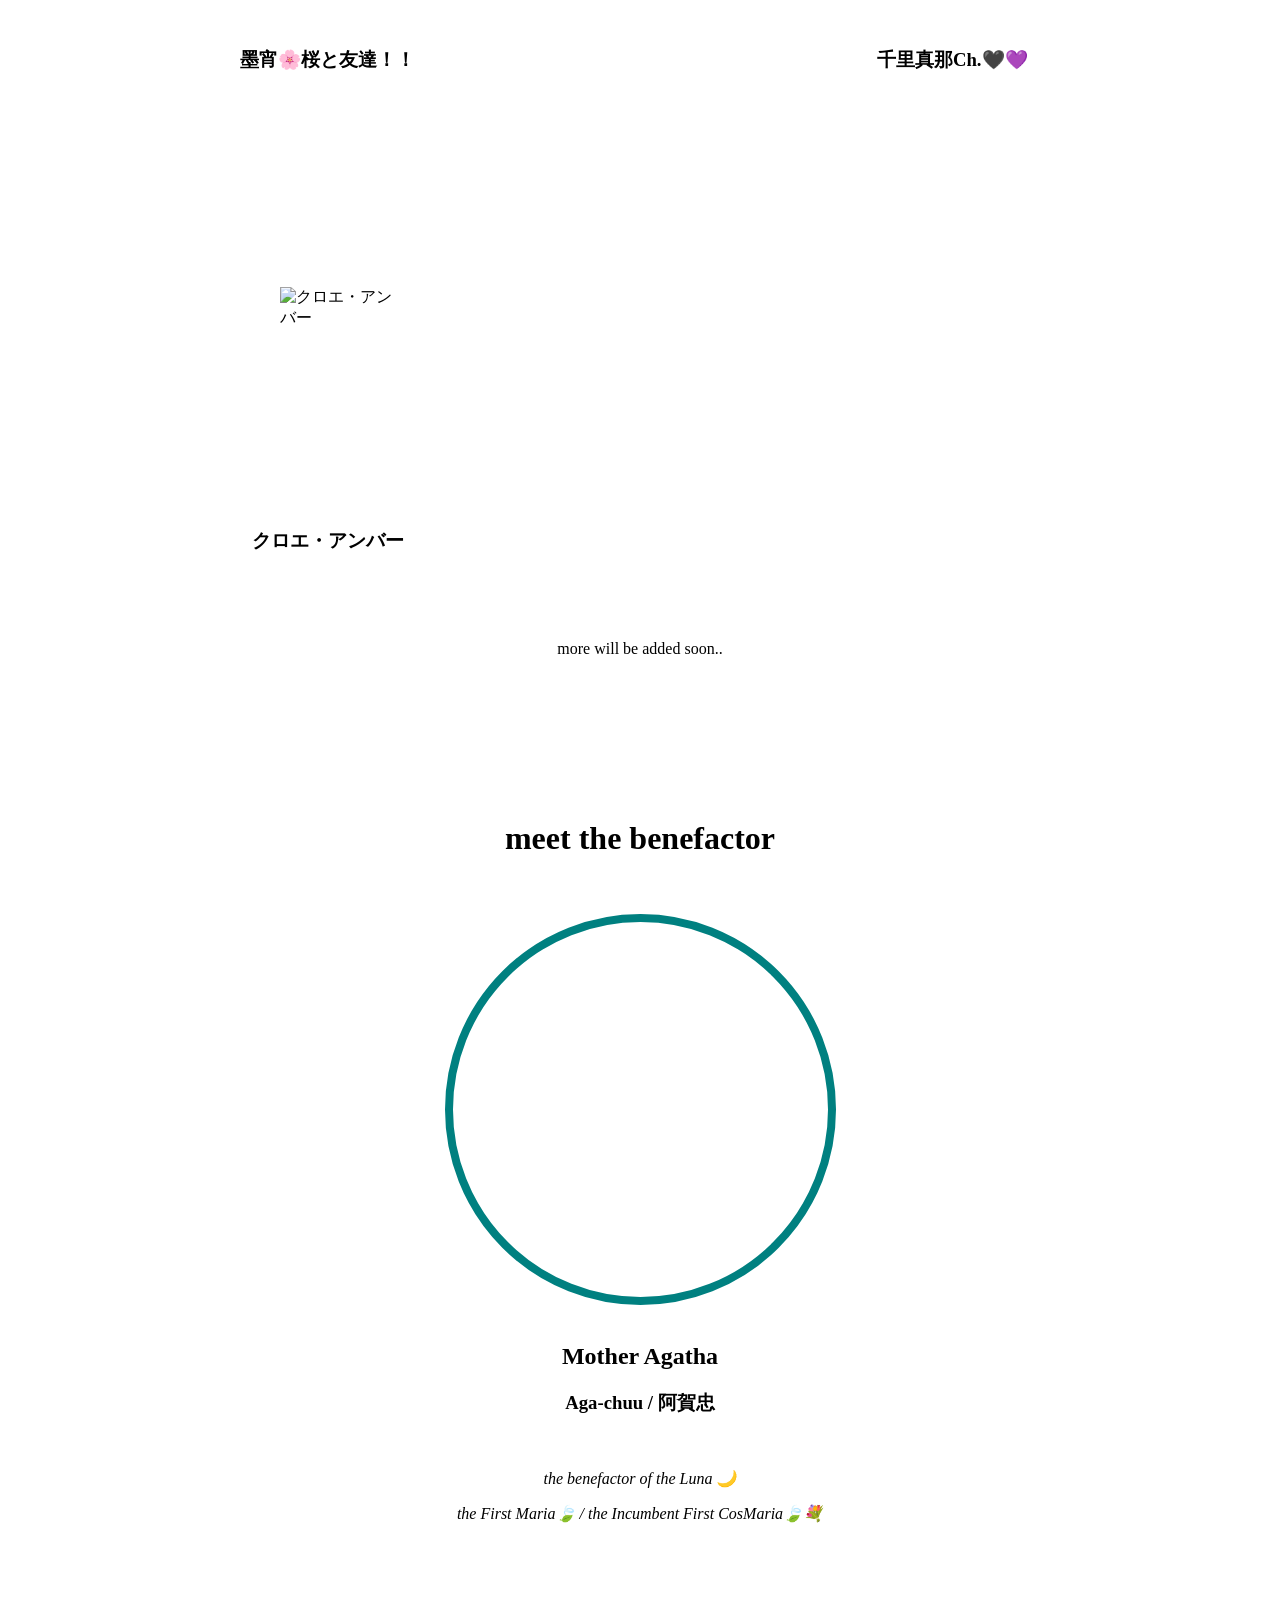
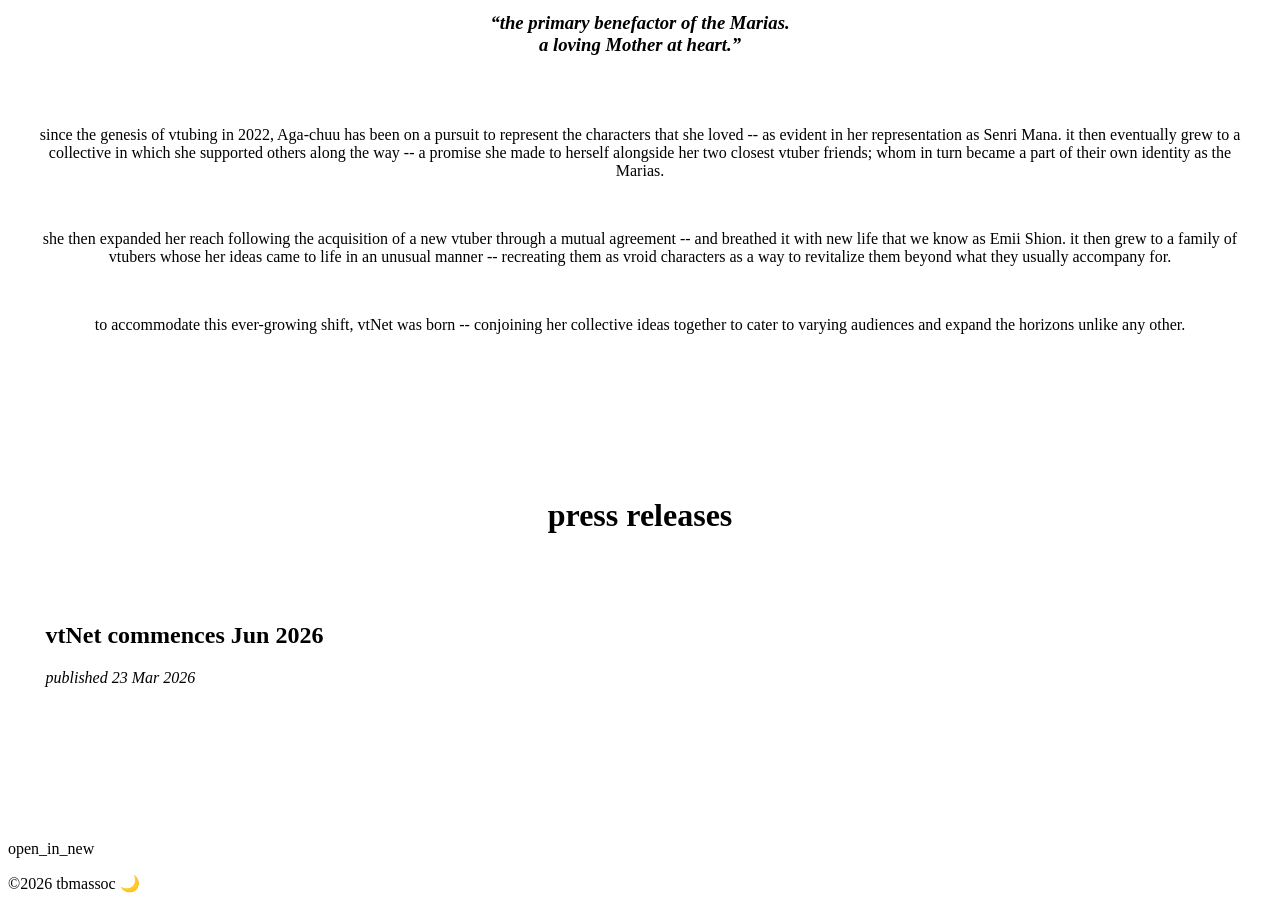
==== commit 72252b2c: "remove timer" ====
--- a/index.html
+++ b/index.html
@@ -32,8 +32,8 @@
     <script type="text/javascript">
       function iniziare() {
         // iniziare() args here
-        vtNetPlayerAdjuster();
-        vtNetTimer();
+        // vtNetPlayerAdjuster();
+        // vtNetTimer();
       }
     </script>
     <script type="text/javascript">
@@ -41,10 +41,10 @@
     </script>
   </head>
   <body onload="init()">
-    <header>
+    <!-- <header>
       <span><b>vtNet</b> will debut in:</span>
       <p>00:00:00:00</p>
-    </header>
+    </header> -->
     <div class="vtPlayer">
       <iframe
         src="https://www.youtube-nocookie.com/embed/iQGWVGfHb9o?playlist=iQGWVGfHb9o&loop=1&controls=0&autoplay=1&mute=1&rel=0&showinfo=0&modestbranding=1&playsinline=1"
